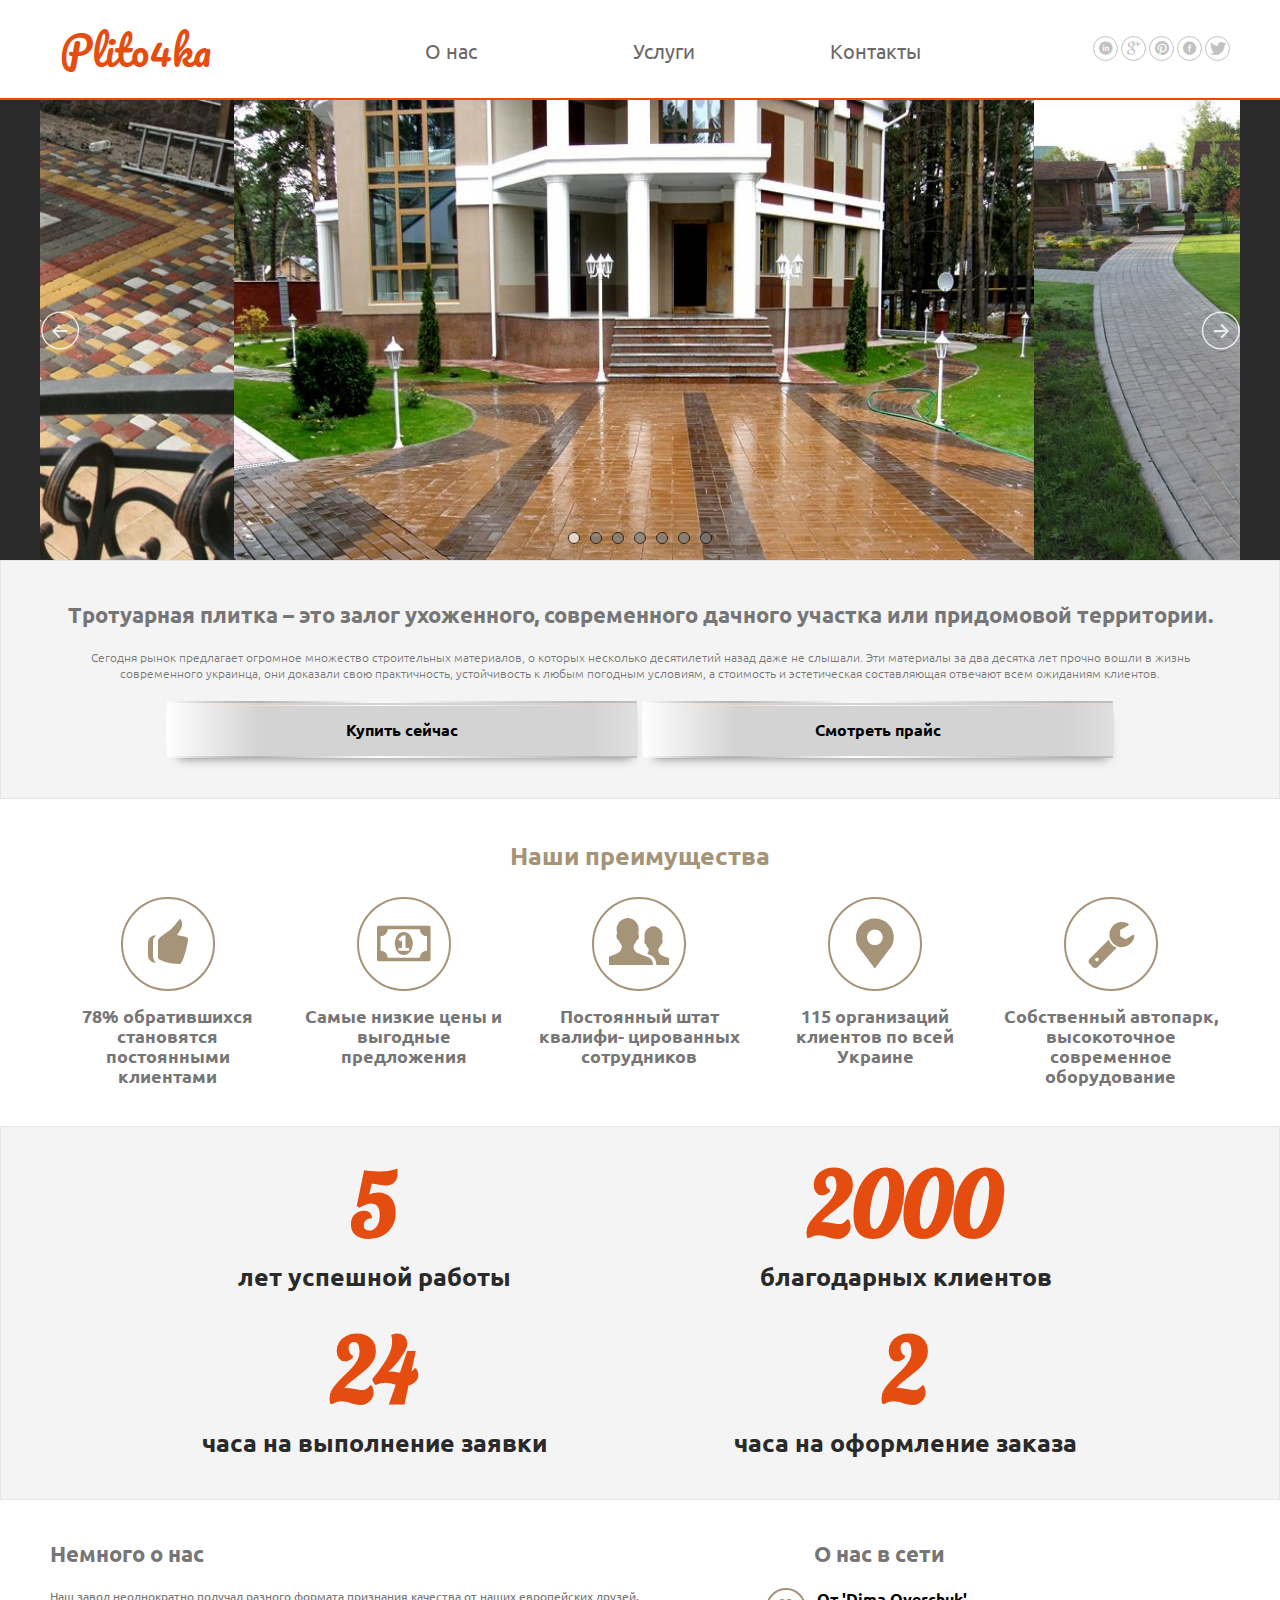
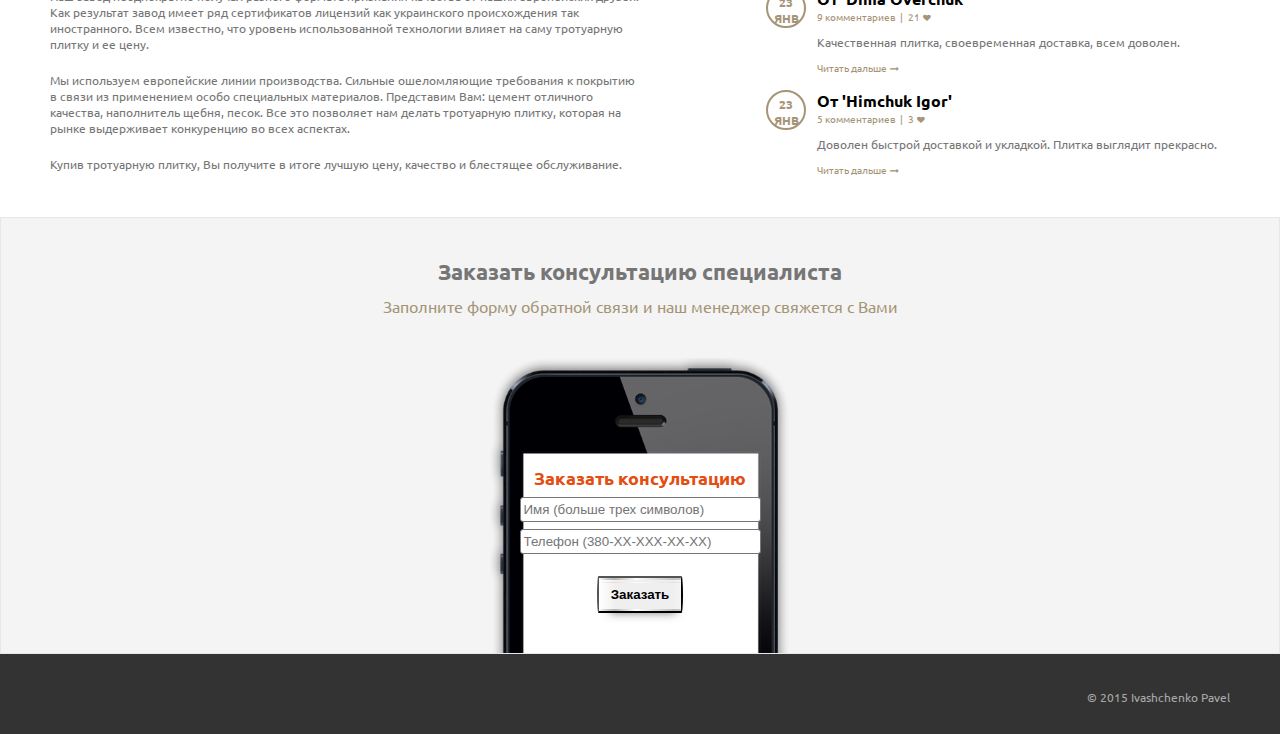
==== index.html @ 7c6f188d "Initial changes" ====
<!DOCTYPE html>
<html>
<head>

	<title>Plito4ka</title>

	<meta charset="UTF-8">
	<meta http-equiv="X-UA-Compatible" content="IE=edge">
	<meta name="viewport" content="width=device-width, initial-scale=1.0">

	<link rel="stylesheet" type="text/css" href="css/style.css" />
	<link href='https://fonts.googleapis.com/css?family=Pacifico' rel='stylesheet' type='text/css'>
	<link href='https://fonts.googleapis.com/css?family=Ubuntu' rel='stylesheet' type='text/css'>
	<link href='https://fonts.googleapis.com/css?family=Lobster' rel='stylesheet' type='text/css'>
	<link rel="icon" type="image/ico" href="img/favicon.ico">

	<script type="text/javascript" src="js/jquery-1.9.1.min.js"></script>
	<script type="text/javascript" src="js/jssor.slider.mini.js"></script>

    <script>
        jQuery(document).ready(function ($) {
            
            var jssor_1_options = {
              $AutoPlay: true,
              $SlideWidth: 800,
              $Cols: 2,
              $Align: 194,
              $ArrowNavigatorOptions: {
                $Class: $JssorArrowNavigator$
              },
              $BulletNavigatorOptions: {
                $Class: $JssorBulletNavigator$
              }
            };
            var jssor_1_slider = new $JssorSlider$("jssor_1", jssor_1_options);
            function ScaleSlider() {
                var refSize = jssor_1_slider.$Elmt.parentNode.clientWidth;
                if (refSize) {
                    refSize = Math.min(refSize, 1200);
                    jssor_1_slider.$ScaleWidth(refSize);
                }
                else {
                    window.setTimeout(ScaleSlider, 30);
                }
            }
            ScaleSlider();
            $(window).bind("load", ScaleSlider);
            $(window).bind("resize", ScaleSlider);
            $(window).bind("orientationchange", ScaleSlider);
        });
    </script>

    <script type="text/javascript" src="js/jquery.js"></script>

</head>

<body>
	<header>
		<nav class="maxmin">
			<div class="logo">
				<a href="index.html">Plito4ka</a>
			</div>
			<ul class="menu">
				<li><a href="index_about.html">О нас</a></li>
				<li><a href="index_serv.html">Услуги</a></li>
				<li><a href="index_contacts.html">Контакты</a></li>
			</ul>
			<ul class="social">
				<li><a href=""></a></li>
				<li><a href=""></a></li>
				<li><a href=""></a></li>
				<li><a href=""></a></li>
				<li><a href=""></a></li>
			</ul>
		</nav>
	</header>

	<section>

		<div class="slider">
			<div id="jssor_1" class="jssor_1">
				<div data-u="loading" class="loading">
					<div></div>
					<div></div>
				</div>
				<div data-u="slides" class="slides" >
					<div data-p="112.50" class="11250">
						<img data-u="image" src="img/s1.jpg" alt="1slider" />
					</div>
					<div data-p="112.50" class="11250">
						<img data-u="image" src="img/s2.jpg" alt="2slider" />
					</div>
					<div data-p="112.50" class="11250">
						<img data-u="image" src="img/s3.jpg" alt="3slider" />
					</div>
					<div data-p="112.50" class="11250">
						<img data-u="image" src="img/s4.jpg" alt="4slider" />
					</div>
					<div data-p="112.50" class="11250">
						<img data-u="image" src="img/s5.jpg" alt="5slider" />
					</div>
					<div data-p="112.50" class="11250">
						<img data-u="image" src="img/s6.jpg" alt="6slider" />
					</div>
					<div data-p="112.50" class="11250">
						<img data-u="image" src="img/s7.jpg" alt="7slider" />
					</div>
				</div>
			
				<div data-u="navigator" class="jssorb01" data-autocenter="1">
					<div data-u="prototype"></div>
				</div>

				<span data-u="arrowleft" class="jssora13l"  data-autocenter="2"></span>
				<span data-u="arrowright" class="jssora13r" data-autocenter="2"></span>
			</div>
		</div>

		<div class="wrap">
			<ul class="info maxmin">
				<li>
					<h2>
						Тротуарная плитка – это залог ухоженного, современного дачного участка или придомовой территории.
					</h2>
				</li>
				<li>
					<p>
						Сегодня рынок предлагает огромное множество строительных материалов, о которых несколько десятилетий назад даже не слышали. Эти материалы за два десятка лет прочно вошли в жизнь современного украинца, они доказали свою практичность, устойчивость к любым погодным условиям, а стоимость и эстетическая составляющая отвечают всем ожиданиям клиентов.
					</p>
				</li>
				<li class="button">
					<a href="">Купить сейчас</a>
				</li>
				<li class="button">
					<a href="https://www.dropbox.com/s/mdou5i8tvybjo1z/PLITO4KA_prays_list.xlsx?dl=1">Смотреть прайс</a>
				</li>
			</ul>
		</div>

		<ul class="servlist maxmin">
			<li>
				<h1>Наши преимущества</h1>
			</li>
			<li>
				<p>78% обратившихся становятся постоянными клиентами</p>
			</li>
			<li>
				<p>Самые низкие цены и выгодные предложения</p>
			</li>
			<li>
				<p>Постоянный штат квалифи- цированных сотрудников</p>
			</li>
			<li>
				<p>115 организаций клиентов по всей Украине</p>
			</li>
			<li>
				<p>Собственный автопарк, высокоточное современное оборудование</p>
			</li>
		</ul>

		<div class="wrap">
			<ul class="promo maxmin">
				<li>
					<p><span>5</span>лет успешной работы</p>
				</li>
				<li>
					<p><span>2000</span>благодарных клиентов<p>
				</li>
				<li>
					<p><span>24</span>часа на выполнение заявки<p>
				</li>
				<li>
					<p><span>2</span>часа на оформление заказа<p>
				</li>
			</ul>
		</div>

<!-- 		<div class="wrap">
			<ul class="gallery maxmin">
				<li>
					<h1>
						Образцы продукции
					</h1>
				</li>
				<li>
					<a tabindex="1"><img src="img/g1.jpg" alt=""></a>
					<p>"Cтарый город"</p>
					<p>Стоимость 100грн/м<sup><small>2</small></sup></p>
				</li>
				<li>
					<a tabindex="2"><img src="img/g2.jpg" alt=""></a>
					<p>"Кирпич"</p>
					<p>Стоимость 170грн/м<sup><small>2</small></sup></p>
				</li>
				<li>
					<a tabindex="3"><img src="img/g3.jpg" alt=""></a>
					<p>"Шагрень"</p>
					<p>Стоимость 110грн/м<sup><small>2</small></sup></p>
				</li>
				<li>
					<a tabindex="4"><img src="img/g4.jpg" alt=""></a>
					<p>"Квадрат"</p>
					<p>Стоимость 130грн/м<sup><small>2</small></sup></p>
				</li>
				<li>
					<a tabindex="5"><img src="img/g5.jpg" alt=""></a>
					<p>"Брук"</p>
					<p>Стоимость 140грн/м<sup><small>2</small></sup></p>
				</li>
			</ul>
		</div> -->

		<div id="slider">
<!-- 			создать слайдер -->
			

		</div>
		<div id="slider_value"></div>

		<div class="about maxmin">
			<ul class="aboutus">
				<li>
					<h2>Немного о нас</h2>
				</li>
				<li>
					<p>Наш завод неоднократно получал разного формата признания качества от наших европейских друзей. Как результат завод имеет ряд сертификатов лицензий как украинского происхождения так иностранного. Всем известно, что уровень использованной технологии влияет на саму тротуарную плитку и ее цену.</p>
				</li>
				<li>
					<p>Мы используем европейские линии производства. Сильные ошеломляющие требования к покрытию в связи из применением особо специальных материалов. Представим Вам: цемент отличного качества, наполнитель щебня, песок. Все это позволяет нам делать тротуарную плитку, которая на рынке выдерживает конкуренцию во всех аспектах.</p>
				</li>
				<li>
					<p>Купив тротуарную плитку, Вы получите в итоге лучшую цену, качество и блестящее обслуживание.</p>
				</li>
			</ul>
			<div class="recent">
				<h2>О нас в сети</h2>
				<ul class="post">
					<li>
						<p>23 ЯНВ</p>
					</li>
					<li>
						<h4>От 'Dima Overchuk'</h4>
					</li>
					<li>
						<a href="">9 комментариев</a>
						<p>|</p>
						<a href="">21</a>
					</li>
					<li>Качественная плитка, своевременная доставка, всем доволен.</li>
					<li>
						<a href="">Читать дальше</a>
					</li>
				</ul>
				<ul class="post">
					<li>
						<p>23 ЯНВ</p>
					</li>
					<li>
						<h4>От 'Himchuk Igor'</h4>
					</li>
					<li>
						<a href="">5 комментариев</a>
						<p>|</p>
						<a href="">3</a>
					</li>
					<li>Доволен быстрой доставкой и укладкой. Плитка выглядит прекрасно.</li>
					<li>
						<a href="">Читать дальше</a>
					</li>
				</ul>
			</div>
		</div>

		<div class="wrap">
			<div class="call maxmin">
				<h2>Заказать консультацию специалиста</h2>
				<p>Заполните форму обратной связи и наш менеджер свяжется с Вами</p>
				<form action="URL">
					<p>Заказать консультацию</p>
					<input type="text" placeholder="Имя (больше трех символов)" pattern="[A-Za-zА-Яа-яЁё]{3,}" size="27">
					<input type="tel" pattern="380[0-9]{9,11}" placeholder="Телефон (380-XX-XXX-XX-XX)" size="27">
					<input type="submit" value="Заказать">
				</form>
			</div>
		</div>
		
	</section>

	<footer>
		<p class="maxmin">
			&copy; 2015 Ivashchenko Pavel
		</p>
	</footer>



<script>
	$("#slider").slider(function(){
		$('slider_value').html('&pound;' + ui.value);
	});
</script>

</body>
</html>
---- css/style.css ----
*{
	box-sizing: border-box;
	margin: 0;
	padding: 0;
}

a {
	text-decoration: none;
}

body {
	font-family: Ubuntu, Arial;
}

h1 {font-size: 25px;}
h2 {font-size: 22px;color: #767676;}
h3 {font-size: 20px;color: #767676;}

ul {
	list-style-type: none;
}

@font-face {
	font-family: 'fontello';
	src: url('../fonts/font/fontello.eot?#iefix');
	src: url('../fonts/font/fontello.eot') format('embedded-opentype'),
	url('../fonts/font/fontello.woff') format('woff'),
	url('../fonts/font/fontello.ttf') format('truetype'),
	url('../fonts/font/fontello.svg') format('svg');
	font-weight: normal;
	font-style: normal;
}

/*******************SITE***********************/

.maxmin {
	max-width: 320px;
	min-width: 320px;
	padding: 0 10px;
}

/*******************HEADER*********************/

header {
	width: 100%;
	height: 100px;
	background-color: white;
	border-bottom: 2px solid #e54c10;
}

nav {
	position: relative;
	height: 100%;
	width: 100%;
	margin: 0 auto;
}

.logo {
	display: block;
	height: 100%;
	float: left;
}

.logo a {
	width: 100%;
	height: 100%;
	font: 40px Pacifico;
	line-height: 100px;
	color: #e54c10;
}

.menu {
	display: block;
	float: right;
	width: 47%;
	height: 60px;
	margin-top: 38px;
	font: 25px "fontello";
	text-align: center;
	line-height: 60px;
	background: linear-gradient(to bottom, #fbf7f6, #c3c0bf 36%, #8b8988 100%);
	border-radius: 3px 3px 0 0;
	border: 1px solid #e54c10;
}

.menu::before {
	content: '\E80D';
}

.menu li {
	position: relative;
	left: -45px;
	display: none;
	width: 187px;
	height: 30px;
	z-index: 100;
}

.menu li:nth-child(1):before {
	font-size: 30px;
	content: '\E81B';
	position: absolute;
	display: block;
	top: -36.5px;
	left: 68.5%;
}

.menu li:nth-child(1):before:hover {
	border: none;
}

.menu li:nth-child(odd) {
	background-color: #9f9f9f;
}

.menu li:nth-child(odd) a {
	color: #eee5e5;
}

.menu li:nth-child(even) {
	background-color: #c7c7c7;
}

.menu li:nth-child(even) a {
	color: #6d6868;
}

.menu li:hover a {
	transition: .3s linear;
	color: #e54c10;
}

.menu li:hover {
	transition: .3s linear;
	background-color: #f4f4f4;
}

.menu li a {
	display: block;
	width: 100%;
	height: 100%;
	margin-top: 0;
	font: 17px Ubuntu, Arial;
	line-height: 30px;
}

.menu li:nth-child(3) {
	border-radius: 0 0 3px 3px;
}

.menu:hover li {
	display: block;
}

.menu:hover {
	transition: .3s linear;
	color: #e54c10;
	background: linear-gradient(to top, #fbf7f6, #c3c0bf 36%, #8b8988 100%);
	box-shadow: -1px -2px 15px #888888;
}

.social {
	float: right;
	position: absolute;
	margin: auto;
	top: 0;
	right: 10px;
	width: 47%;
	height: 40px;
}

.social li {
	display: block;
	float: right;
	width: 25px;
	height: 25px;
	margin-left: 3px;
	margin-top: 6px;
	border: 1px solid #c2c2c2;
	border-radius: 100%;
	text-align: center;
}

.social li a {
	display: block;
	width: 25px;
	height: 25px;
	padding: 4px;
	border-radius: 100%;
	font: 14px "fontello";
	color: #c2c2c2;
}

.social li a:before {
	margin-left: -1.3px;
}

.social li:nth-child(1) a:before {
	font-size: 13px;
	content: '\E800';
}

.social li:nth-child(2) a:before {
	content: '\E807';
}

.social li:nth-child(3) a:before {
	content: '\E808';
}

.social li:nth-child(4) a:before {
	content: '\E80A';
}

.social li:nth-child(5) a:before {
	content: '\E80B';
}

/****hover****/

.social li:nth-child(5):hover a,
.social li:nth-child(5):hover {
	transition: .4s linear;
	color: #677fb5;
	border-color: #677fb5;
}

.social li:nth-child(4):hover a,
.social li:nth-child(4):hover {
	transition: .4s linear;
	color: #e54c10;
	border-color: #e54c10;
}

.social li:nth-child(3):hover a,
.social li:nth-child(3):hover {
	transition: .4s linear;
	color: red;
	border-color: red;
}

.social li:nth-child(2):hover a,
.social li:nth-child(2):hover {
	transition: .4s linear;
	color: #13347d;
	border-color: #13347d;
}

.social li:nth-child(1):hover a,
.social li:nth-child(1):hover {
	transition: .4s linear;
	color: #6490f3;
	border-color: #6490f3;
}

/*******************SECTION*********************/

.section {
	width: 100%;
	background-color: beige;
}

.wrap {
	width: 100%;
	background-color: #f4f4f4;
	border: 1px solid #e7e7e7;
}

/*******************SLIDER*********************/

.slider {
	width: 100%;
	background-color: #2a2a2a;
}

#jssor, .jssor_1 {
	position: relative;
	margin: 0 auto;
	top: 0px;
	left: 0px;
	width: 1200px;
	height: 460px;
	overflow: hidden;
	visibility: hidden;
}

.loading {
	position: absolute;
	width: 1200px;
	height: 460px;
}

.loading div:first-child {
	filter: alpha(opacity=70);
	opacity: 0.7;
	position: absolute;
	display: block;
	top: 0px;
	left: 0px;
	width: 100%;
	height: 100%;
}

.loading div:nth-child(2) {
	position:absolute;
	display:block;
	background:url('../img/loading.gif') no-repeat center center;
	top:0px;
	left:0px;
	width:100%;
	height:100%;
}

.slides {
	cursor: default;
	position: relative;
	top: 0px;
	left: 0px;
	width: 1200px;
	height: 460px;
	overflow: hidden;
}

.jssorb01 {
	position: absolute;
	bottom:16px;
	right:16px;
}

.prototype {
	width:12px;
	height:12px;
	border-radius: 100%;
}

.jssorb01 div, .jssorb01 div:hover, .jssorb01 .av {
	position: absolute;
	width: 12px;
	height: 12px;
	filter: alpha(opacity=70);
	opacity: .7;
	overflow: hidden;
	cursor: pointer;
	border: #000 1px solid;
	border-radius: 100%;
}

.jssorb01 div {
	background-color: gray;
}

.jssorb01 div:hover, .jssorb01 .av:hover {
	background-color: #d3d3d3;
}

.jssorb01 .av {
	background-color: #fff;
}

.jssorb01 .dn, .jssorb01 .dn:hover {
	background-color: #555555; }

.jssora13l, .jssora13r {
	display: block;
	position: absolute;
	width: 40px;
	height: 50px;
	cursor: pointer;
	background: url('../img/a17.png') no-repeat;
	overflow: hidden;
}

.jssora13r {
	top: 0;
	right: 0;
	width:40px;
	height:50px;
}

.jssora13l { background-position: -10px -35px; }
.jssora13r { background-position: -70px -35px; }
.jssora13l:hover { background-position: -130px -35px; }
.jssora13r:hover { background-position: -190px -35px; }
.jssora13l.jssora13ldn { background-position: -250px -35px; }
.jssora13r.jssora13rdn { background-position: -310px -35px; }

/********************INFO*********************/

.serv {
	margin: 0 auto;
}

.info {
	display: block;
	clear: both;
	width: 100%;
	margin: 0 auto;
	padding: 40px 10px;
	overflow: hidden;
	color: #767676;
	text-align: center;
}

.info li h2 {
	font-weight: bold;
}

.info li p {
	font-size: 12px;
	font-weight: 300;
	margin: 20px 0;
}

.button {
	display: inline-block;
	width: 100%;
	position: relative;
	cursor: pointer;
	color: #000;
	font-weight: bold;
	text-decoration: none;
	padding: 9px 0px;
	border-radius: 3px / 100%;
	background-color: lightgrey;
	background-image:
	linear-gradient(45deg, rgba(255,255,255,.0) 30%, rgba(255,255,255,.8), rgba(255,255,255,.0) 70%),
	linear-gradient(to right, rgba(255,255,255,1), rgba(255,255,255,0) 20%, rgba(255,255,255,0) 90%, rgba(255,255,255,.3)),
	linear-gradient(to right, rgba(125,125,125,1), rgba(255,255,255,.9) 45%, rgba(125,125,125,.5)),
	linear-gradient(to right, rgba(125,125,125,1), rgba(255,255,255,.9) 45%, rgba(125,125,125,.5)),
	linear-gradient(to right, rgba(223,190,170,1), rgba(255,255,255,.9) 45%, rgba(223,190,170,.5)),
	linear-gradient(to right, rgba(223,190,170,1), rgba(255,255,255,.9) 45%, rgba(223,190,170,.5));
	background-repeat: no-repeat;
	background-size: 200% 100%, auto, 100% 2px, 100% 2px, 100% 1px, 100% 1px;
	background-position: 200% 0, 0 0, 0 0, 0 100%, 0 4px, 0 100%;
	box-shadow: rgba(0,0,0,.5) 3px 10px 10px -10px;
}

.button:hover {
	transition: .5s linear;
	background-position: -200% 0, 0 0, 0 0, 0 100%, 0 4px, 0 100%;
}

.button:hover a {
	transition: .4s linear;
	color: #e54c10;
}

.button:active {
	top: 1px;
}

.button a {
	display: block;
	width: 100%;
	height: 100%;
	font: bold 16px Ubuntu;
	padding: 6px 0;
	color: black;
	text-align: center;
}

/*******************SERV********************/

.servlist {
	width: 100%;
	padding: 40px 0;
	overflow: hidden;
	color: #767676;
}

.servlist li {
	width: 100%;
	margin: 0 0 20px 0;
	font: 50px "fontello";
	color: #a59477;
	text-align: center;
}

.servlist li h1 {
	font: bolder 25px Ubuntu;
	color: #a59477;
	margin: 0 0 25px 0;
}

.servlist p {
	display: block;
	width: 50%;
	margin: 0 auto;
	font: bold 18px Ubuntu;
	line-height: 20px;
	text-align: center;
	color: #767676;
}

.servlist li:first-child {
	width: 100%;
	margin: 0 auto;
	clear: both;
	line-height: 17px;
}

.servlist li:last-child {
	margin: 0;
}

.servlist li:before {
	display: block;
	width: 90px;
	height: 90px;
	border: 2px solid #a59477;
	line-height: 90px;
	text-align: center;
	margin: 0 auto 15px;
	border-radius: 100%;
}

.servlist li:nth-child(2)::before {
	line-height: 85px;
	content: '\E816';
}

.servlist li:nth-child(3)::before {
	content: '\E811';
}

.servlist li:nth-child(4)::before {
	line-height: 85px;
	content: '\E812';
}

.servlist li:nth-child(5)::before {
	content: '\E814';
}

.servlist li:nth-child(6)::before {
	content: '\E810';
}

/*********************PROMO**********************/

.promo {
	width: 100%;
	margin: 0 auto;
	padding: 40px 10px;
	text-align: center;
	color: #2a2a2a;
	overflow: hidden;
}

.promo li {
	display: block;
	float: left;
	width: 45%;
}

.promo li:nth-child(1) {
	margin: -12px 0 20px 5%;
}

.promo li:nth-child(2) {
	margin: -12px 0 20px 0;
}

.promo li:nth-child(3) {
	margin: 0 0 0 5%;
}

.promo li p {
	width: 100%;
	margin: 0 auto;
	font: bolder 18px Ubuntu, Arial;
}

.promo li span {
	font: bold 60px Lobster, Arial;
	color: #e54c10;
	display: block;
}

/*********************GALLERY**********************/

section .wrap:nth-child(5) {
	background-color: #646161;
	border: 1px solid grey;
}

.gallery {
	width: 100%;
	margin: 0 auto;
	padding: 40px 0;
	text-align: center;
}

.gallery li {
	display: inline-block;
	position: relative;
	width: 100%;
	height: 230px;
	margin: 25px 0 0;
	border-radius: 3px;
}

.gallery a:after {
	content: '';
	display: block;
	padding: 40%;
}

.gallery li:nth-child(1) {
	width: 100%;
	height: auto;
	display: block;
	margin: 0;
}

.gallery li h1 {
	color: #a59477;
}

.gallery li a {
	display: block;
	outline: 0;
	border: 0;
}

.gallery li a img {
	position: absolute;
	width: 80%;
	margin: auto;
	top: 0;
	left: 0;
	right: 0;
	-webkit-transition:All 1s ease;
	-moz-transition:All 1s ease;
	-o-transition:All 1s ease;
	transition: all 1.0s ease;
    box-shadow: 0px 2px 4px 1px #DFDFDF;
    opacity: 0.5;
}

.gallery li a img:hover {
	opacity: 1;
}

.gallery li a:focus img {
	opacity: 1;
	width: 90%;
	-webkit-transition:All 1s ease;
	-moz-transition:All 1s ease;
	-o-transition:All 1s ease;
	transition: all 1.0s ease;
    box-shadow: 0px 4px 4px 1px #DFDFDF;
    overflow: hidden;
}

.gallery li p {
	position: absolute;
	bottom: 0;
	left: 0;
	right: 0;
}

.gallery li p:nth-child(2) {
	display: block;
	bottom: 7%;
	font: bolder 16px Ubuntu, Arial;
	color: #f4f4f4;
}

.gallery li p:nth-child(3) {
	bottom: 1%;
	font-size: 12px;
	font-weight: bold;
	color: #a59477;
}

/**********************POSTS**********************/

.about {
	width: 100%;
	margin: 0 auto;
	padding: 40px 10px;
}

.aboutus {
	width: 100%;
}

.aboutus p {
	font-size: 12px;
	color: #767676;
	margin-top: 20px;
	text-align: left;
}

.aboutus h2 {
	text-align: center;
}

.about:after {
	content: '';
	display: block;
	clear: both;
}

.recent {
	width: 100%;
	padding: 40px 0 0;
	float: right;
	overflow: hidden;
}

.post {
	display: block;
	position: relative;
	width: 100%;
	margin-bottom: 15px;
	overflow: hidden;
}

.post:last-child {
	margin-bottom: 0;
}

.recent h2 {
	margin: 0 0 20px;
	text-align: center;
}

.post li {
	display: block;
	width: 85%;
	float: right;
	text-align: left;
}

.post li a {
	display: block;
	float: left;
	color: #a59477;
}

.post li p {
	display: block;
	float: left;
}

.post li:first-child {
	width: 15%;
	height: 100%;
	float: left;
}

.post li:first-child p {
	display: block;
	float: right;
	height: 40px;
	width: 40px;
	margin: 0 6%;
	padding: 4px 0;
	font: bolder 12px Ubuntu;
	color: #a59477;
	border-radius: 100%;
	border: 2px solid #a59477;
	text-align: center;
	color: #a59477;
}

.post li:nth-child(3),
.post li:nth-child(5) {
	font-size: 10px;
}

.post li:nth-child(3) p {
	margin: 0 5px;
	color: #a59477;
}

.post li:nth-child(3) a:nth-child(3)::after {
	content: '\E813';
	font: 9px "fontello";
	margin: 0 3px;
}

.post li:nth-child(4) {
	font-size: 12px;
	color: #767676;
	margin: 10px 0;
}

.post li:nth-child(5) a::after {
	content: '\E815';
	font: 9px "fontello";
	margin: 0 3px;
}

.post li a:hover {
	color: #e54c10;
}

/**********************CALL***********************/

.call {
	margin: 0 auto;
	width: 100%;
	position: relative;
	background: url(../img/phone.png) no-repeat center 140px;
	background-size: 300px auto;
	padding: 40px 0 40px;
	text-align: center;
	overflow: hidden;
	color: #a59477;
}

.call h2 {
	display: block;
	margin: 0 0 10px 0;
}

.call form {
	display: block;
	width: 100%;
	margin: 150px auto 0;
}

.call form input:nth-child(2),
.call form input:nth-child(3) {
	display: block;
	height: 25px;
	margin: 7px auto;
	border: 1px solid #767676;
	border-radius: 3px;
	padding: 0 3px;
}

.call form input:nth-child(2):focus,
.call form input:nth-child(3):focus {
	outline: none;
	background-color: #dbd8d8;
}

.call form input:nth-child(4) {
	margin: 15px auto 0;
	position: relative;
	cursor: pointer;
	color: #000;
	font-weight: bold;
	text-decoration: none;
	padding: 9px 12px;
	border-radius: 3px / 100%;
	background-image:
	linear-gradient(45deg, rgba(255,255,255,.0) 30%, rgba(255,255,255,.8), rgba(255,255,255,.0) 70%),
	linear-gradient(to right, rgba(255,255,255,1), rgba(255,255,255,0) 20%, rgba(255,255,255,0) 90%, rgba(255,255,255,.3)),
	linear-gradient(to right, rgba(125,125,125,1), rgba(255,255,255,.9) 45%, rgba(125,125,125,.5)),
	linear-gradient(to right, rgba(125,125,125,1), rgba(255,255,255,.9) 45%, rgba(125,125,125,.5)),
	linear-gradient(to right, rgba(223,190,170,1), rgba(255,255,255,.9) 45%, rgba(223,190,170,.5)),
	linear-gradient(to right, rgba(223,190,170,1), rgba(255,255,255,.9) 45%, rgba(223,190,170,.5));
	background-repeat: no-repeat;
	background-size: 200% 100%, auto, 100% 2px, 100% 2px, 100% 1px, 100% 1px;
	background-position: 200% 0, 0 0, 0 0, 0 100%, 0 4px, 0 100%;
	box-shadow: rgba(0,0,0,.5) 3px 10px 10px -10px;
}

.call form input:nth-child(4):hover {
	transition: .4s linear;
	background-position: -200% 0, 0 0, 0 0, 0 100%, 0 4px, 0 100%;
	color: #e54c10;
}

.call form input:nth-child(4):active {
	top: 1px;
}

.call form p {
	font: bolder 18px Ubuntu;
	color: #e54c10;
}

/*********************FOOTER**********************/

footer {
	width: 100%;
	height: 80px;
	background-color: #333333;
	overflow: hidden;
}

footer p {
	font-size: 12px;
	margin: 35px auto 0;
	text-align: right;
	color: #a8a8a8;
}

/*********************INDEX_ABOUT*******************/

.left {
	width: 100%;
	padding: 0 10px 0 0;
	float: none;
}

.we {
	display: block;
	width: 100%;
	padding: 40px 0;
	margin: 0 auto;
}

.we li {
	display: block;
	width: 100%;
	margin: 0 0 20px;
}

.we li:last-child,
.direct li:last-child {
	margin: 0;
}

.we li img {
	max-width: 100%;
	border-radius: 100%;
	border: 1px solid grey;
}

.we li h1 {
	font: bolder 30px Ubuntu;
	color: #a59477;
	text-align: center;
}

.we li h2,
.direct li h2,
.popup h2 {
	color: #a59477;
	text-align: center;
}

.we li p {
	color: #2a2a2a;
}

.popup {
	width: 100%;
	max-width: 600px;
	margin: 0 auto;
	padding: 0 0 40px;
	overflow: hidden;
	text-align: center;
}

.popup h2 {
	margin: 0 0 20px;
}

.popup a img {
	opacity: 0.65;
}

.popup a img:hover {
	transition: 0.7s;
	opacity: 1;
	box-shadow: -1px -1px 7px #a59477;
}

body.lb-disable-scrolling {
	overflow: hidden;
}

.lightboxOverlay {
	position: absolute;
	top: 0;
	left: 0;
	z-index: 9999;
	background-color: black;
	opacity: 0.8;
	display: none;
}

.lightbox {
	position: absolute;
	left: 0;
	width: 100%;
	z-index: 10000;
	text-align: center;
	line-height: 0;
	font-weight: normal;
}

.lightbox .lb-image {
	display: block;
	height: auto;
	max-width: inherit;
	border-radius: 3px;
}

.lightbox a img {
	border: none;
}

.lb-outerContainer {
	position: relative;
	background-color: white;
	width: 250px;
	height: 250px;
	margin: 0 auto;
	border-radius: 4px;
}

.lb-outerContainer:after {
	content: "";
	display: table;
	clear: both;
}

.lb-container {
	padding: 4px;
}

.lb-loader {
	position: absolute;
	top: 43%;
	left: 0;
	height: 25%;
	width: 100%;
	text-align: center;
	line-height: 0;
}

.lb-cancel {
	display: block;
	width: 32px;
	height: 32px;
	margin: 0 auto;
	background: url(../img/loading.gif) no-repeat;
}

.lb-nav {
	position: absolute;
	top: 0;
	left: 0;
	height: 100%;
	width: 100%;
	z-index: 10;
}

.lb-container > .nav {
	left: 0;
}

.lb-nav a {
	outline: none;
	background-image: url('[data-uri]');
}

.lb-prev, .lb-next {
	height: 100%;
	cursor: pointer;
	display: block;
}

.lb-nav a.lb-prev {
	width: 34%;
	left: 0;
	float: left;
	background: url(../img/prev.png) left 48% no-repeat;
	opacity: 0;
	transition: opacity 0.6s;
}

.lb-nav a.lb-prev:hover {
	opacity: 1;
}

.lb-nav a.lb-next {
	width: 64%;
	right: 0;
	float: right;
	background: url(../img/next.png) right 48% no-repeat;
	opacity: 0;
	transition: opacity 0.6s;
}

.lb-nav a.lb-next:hover {
	opacity: 1;
}

.lb-dataContainer {
	margin: 0 auto;
	padding-top: 5px;
	width: 100%;
	border-bottom-left-radius: 4px;
	border-bottom-right-radius: 4px;
}

.lb-dataContainer:after {
	content: "";
	display: table;
	clear: both;
}

.lb-data {
	padding: 0 4px;
	color: #ccc;
}

.lb-data .lb-details {
	width: 85%;
	float: left;
	text-align: left;
	line-height: 1.1em;
}

.lb-details span.lb-number {
	visibility: hidden;
}

.lb-data .lb-caption {
	font-size: 13px;
	font-weight: bold;
	line-height: 1em;
}

.lb-data .lb-number {
	display: block;
	clear: left;
	padding-bottom: 1em;
	font-size: 12px;
	color: #999999;
}

.lb-data .lb-close {
	display: block;
	float: right;
	width: 30px;
	height: 30px;
	background: url(../img/close.png) top right no-repeat;
	text-align: right;
	outline: none;
	opacity: 0.7;
	-webkit-transition: opacity 0.2s;
	-moz-transition: opacity 0.2s;
	-o-transition: opacity 0.2s;
	transition: opacity 0.2s;
}

.lb-data .lb-close:hover {
	cursor: pointer;
	opacity: 1;
}

/***/

.direct {
	width: 100%;
	float: right;
	padding: 0 0 40px;
	margin: 0 auto;
}

.direct li {
	margin: 0 0 20px;
}

.direct li img {
	max-width: 100%;
	border-radius: 3px;
	border: 1px solid grey;
}

aside {
	width: 100%;
	padding: 0 10px;
	background-color: #f4f4f4;
	border: 2px solid #e7e7e7;
	clear: both;
}

aside h3 {
	margin: 40px 0 20px 0;
	color: #a59477;
	text-align: center;
}

.video {
	margin: 20px auto 40px;
	position: relative;
	overflow: hidden;
	left: 0;
}

.video:before {
	content: "";
	display: block;
	padding-bottom: 63%;
}

.video div {
	display: block;
	position: absolute;
	top: 0;
	left: 0;
	width: 100%;
	height: 100%;
}

.video iframe, 
.video object, 
.video embed {
	position: absolute;
	top: 0;
	left: 0;
	display: block;
	height: 100%;
 	width: 100%;
 	border: none;
 	border-radius: 5px;
}

/*********************INDEX_CONTACTS*******************/

.main {
	width: 100%;
	padding: 40px 10px;
	overflow: hidden;
}

.map {
	width: 100%;
	float: right;
}

iframe {
	width: 100%;
	border: none;
}

.contacts {
	width: 100%;
	padding: 0 0 40px;
}

.contacts li {
	position: relative;
	width: 100%;
	margin: 0 0 10px 0;
}

.contacts li:last-child {
	margin: 0;
}

.contacts li:nth-child(3),
.contacts li:nth-child(4) {
	margin: 0;
}

.contacts li h1 {
	font: bolder 30px Ubuntu;
	color: #a59477;
}

.contacts li h3 {
	color: #a59477;
	padding: 0 0 0 18px;
}

.contacts li h3::before {
	position: absolute;
	font: 20px 'fontello';
	content: '';
	display: block;
}

.contacts li:nth-child(2) h3:before {
	top: 2px;
	left: -3px;
	content: '\E818';
}

.contacts li:nth-child(6) h3:before {
	font-size: 17px;
	line-height: 25px;
	top: 2px;
	left: -3px;
	content: '\E81A';
}

.contacts li:nth-child(8) h3:before {
	font-size: 16px;
	line-height: 22px;
	top: 2px;
	left: -3px;
	content: '\E819';
}

.contacts li:nth-child(3):hover,
.contacts li:nth-child(4):hover,
.contacts li:nth-child(5):hover,
.contacts li:nth-child(7):hover,
.contacts li:nth-child(9):hover {
	transition: .4s linear;
	color: #e54c10;
}

/*******************INDEX_SERV********************/

.block_1 {
	width: 100%;
	padding: 40px 10px;
	text-align: center;
	overflow: hidden;
}

.block_1 div {
	display: block;
	width: 100%;
	margin: 0 0 20px 2.5%;
}

.block_1 div:last-child {
	margin: 0 auto;
}

.block_1 div a h2 {
	color: #a59477;
}

.block_1 div a:nth-child(2) {
	display: block;
	color: black;
	margin-top: 25px;
}

.block_1 div p {
	color: #2a2a2a;
	display: block;
	margin-top: 25px;
	font: 16px Ubuntu, Arial;
	line-height: 22px;
}

.block_1 div a:nth-child(1) {
	font: 45px 'fontello';
	color: #a59477;
	display: block;
	border-radius: 100%;
	width: 100px;
	height: 100px;
	background-color: transparent;
	border: 2px solid #a59477;
	line-height: 100px;
	margin: 0 auto;
}

.block_1 div:nth-child(1) a:nth-child(1)::before {
	content: '\E817';
}

.block_1 div:nth-child(2) a:nth-child(1)::before {
	content: '\E805';
}

.block_1 div:nth-child(3) a:nth-child(1)::before {
	content: '\E806';
}

.block_1 div:hover a:first-child {
	transition: .5s linear;
	background-color: white;
	border: 2px solid #e54c10;
}

.block_1 div:hover a:nth-child(1):before {
	transition: .5s linear;
	color: #e54c10;
}

.serv_1 {
	width: 100%;
	padding: 40px 0;
	margin: 0 auto;
}

.serv_1 li {
	display: block;
	width: 100%;
	margin: 0 0 20px;
}

.serv_1 li:last-child,
.serv_2 li:last-child {
	margin: 0;
}

.serv_1 li img {
	max-width: 100%;
	border-radius: 3px;
	border: 1px solid grey;
}

.serv_1 li h1 {
	font: bolder 30px Ubuntu;
	color: #a59477;
	text-align: center;
}

.serv_1 li h2,
.serv_2 li h2 {
	color: #a59477;
	text-align: center;
}

.serv_1 li p {
	color: #2a2a2a;
}

.serv_2 {
	width: 100%;
	margin: 0 auto;
	padding: 0 0 40px;
}

.serv_2 li {
	margin: 0 0 20px;
}

.serv_2 li img {
	max-width: 100%;
	border-radius: 3px;
	border: 1px solid grey;
}


@media screen and (min-width: 360px) {

.maxmin {
	max-width: 720px;
	min-width: 320px;
	padding: 0 10px;
}

/*******************HEADER*********************/

.menu {
	width: 140px;
	text-align: center;
}

.menu li {
	left: -110px;
	width: 250px;
}

.social {
	width: 140px;
}

/********************INFO*********************/

.info {
	padding: 40px 10px;
}

.button {
	width: 40%;
	height: auto;
}

.button a {
	font: bold 16px Ubuntu;
	padding: 9px 0;
}

/*******************SERV********************/

.servlist {
	margin: 0 auto;
	padding: 40px 0;
	text-align: center;
}

.servlist li {
	display: inline-block;
	float: none;
	width: 40%;
	min-height: 210px;
	margin: 0 0 20px;
	overflow: hidden;
}

.servlist li:first-child {
	display: block;
	min-height: 0;
}

.servlist li:nth-child(5) {
	margin: 0 0 20px;
}

.servlist li:last-child {
	margin: 0;
	clear: none;
}

.servlist p {
	width: 100%;
	font: bold 18px Ubuntu;
	line-height: 20px;
}

/*********************PROMO**********************/

.promo {
	margin: 0 auto;
	padding: 40px 10px;
}

.promo li:nth-child(1) {
	margin: -18px 0 20px 5%;
}

.promo li:nth-child(2) {
	margin: -18px 0 20px 0;
}

.promo li p {
	width: 95%;
}

/*********************GALLERY**********************/

.gallery {
	padding: 40px 0 36px;
}

.gallery li {
	width: 40%;
	height: auto;
	margin: 25px 10px 0;
	padding: 0 0 10px;
}

.gallery li:nth-child(1) {
	padding: 0;
}

.gallery li a img {
	width: 85%;
}

.gallery li a:focus img {
	width: 95%;
}

.gallery li p:nth-child(2) {
	bottom: 12%;
}

.gallery li p:nth-child(3) {
	bottom: 3%;
}

/**********************ABOUTUS**********************/

.about {
	padding: 40px 10px;
}

/**********************CALL**********************/

.call {
	padding: 40px 10px;
}

/**********************INDEX_SERV**********************/

.block_1 {
	width: 100%;
	padding: 40px 10px;
}

/*********************INDEX_CONTACTS*******************/

.main {
	padding: 40px 10px;
}

}


@media screen and (min-width: 500px) {

/*******************SERV********************/

.servlist {
	margin: 0 auto;
	padding: 40px 0;
	text-align: center;
}

.servlist li {
	display: inline-block;
	float: none;
	width: 27%;
	min-height: 210px;
	margin: 0 0 20px;
	overflow: hidden;
}

.servlist li:first-child {
	display: block;
	min-height: 0;
}

.servlist li:nth-child(5),
.servlist li:last-child {
	margin: 0;
	clear: none;
}

.servlist p {
	width: 100%;
	font: bold 18px Ubuntu;
	line-height: 20px;
}

/*********************PROMO**********************/

.promo {
	margin: 0 auto;
	padding: 40px 10px;
}

.promo li:nth-child(1) {
	margin: -18px 0 20px 5%;
}

.promo li:nth-child(2) {
	margin: -18px 0 20px 0;
}

.promo li p {
	width: 85%;
	font: bolder 25px Ubuntu, Arial;
}

.promo li span {
	font: bold 78px Lobster, Arial;
}

/*******************GALLERY*******************/

.gallery {
	padding: 40px 0 36px;
}

.gallery li {
	width: 28%;
	height: auto;
	margin: 25px 10px 0;
	padding: 0 0 10px;
}

.gallery li:nth-child(1) {
	padding: 0;
}

.gallery li a img {
	width: 85%;
}

.gallery li a:focus img {
	width: 95%;
}

.gallery li p:nth-child(2) {
	bottom: 12%;
}

.gallery li p:nth-child(3) {
	bottom: 3%;
}

/**********************POSTS**********************/

.about {
	padding: 40px 10px;
}

.aboutus {
	width: 50%;
	float: left;
}

.aboutus h2 {
	text-align: left;
}

.recent {
	width: 50%;
	padding: 0;
	float: right;
}

.recent h2 {
	margin: 0 0 20px 29.5%;
	text-align: left;
}

.post li {
	width: 70%;
	float: right;
}

.post li:first-child {
	width: 30%;
}

/*********************INDEX_CONTACTS*******************/

.main {
	width: 100%;
	padding: 40px 10px;
	margin: 0 auto;
}

.map {
	width: 65%;
}

.contacts {
	float: left;
	width: 35%;
	padding: 0 0 40px;
	min-width: 140px;
}

/*********************INDEX_SERV*********************/

.block_1 {
	padding: 40px 10px;
	margin: 0 auto;
}

.block_1 div {
	display: inline-block;
	float: left;
	width: 40%;
	margin: 0 0 20px 7%;
}

.block_1 div:nth-child(2) {
	margin: 0 7% 20px 0;
	float: right;
}

.block_1 div:nth-child(3) {
	display: block;
	float: none;
	clear: both;
	margin: 0 auto;
}

.serv_1 {
	float: left;
	width: 50%;
	padding: 40px 10px 40px 0;
}

.serv_1 li {
	margin: 0 0 20px;
}

.serv_2 {
	width: 50%;
	float: right;
	padding: 40px 0 40px;
}

aside {
	clear: both;
	overflow: hidden;
}

.video {
	max-height: 310px;
	max-width: 500px;
	left: 0;
}

}



@media screen and (min-width: 720px) {

.maxmin {
	max-width: 1200px;
	min-width: 720px;
}

/*******************SERV********************/

.servlist {
	width: 100%;
	padding: 40px 0;
}

.servlist li {
	display: block;
	float: left;
	width: 18%;
	min-height: 0;
	margin: 0 0 0 1.65%;
}

.servlist li:nth-child(5),
.servlist li:last-child {
	margin: 0 0 0 1.65%;
	float: left;
	clear: none;
}

/*******************GALLERY*******************/

.gallery li {
	width: 19%;
	margin: 25px 0 0;
	padding: 0;
}

.gallery a:after {
	padding: 42.5%;
}

.gallery li a:focus img {
	width: 91%;
}

/*********************INDEX_CONTACTS*******************/

.main {
	width: 100%;
	padding: 40px 10px;
	margin: 0 auto;
}

/*********************INDEX_ABOUT*******************/

section {
	margin: 0 auto;
}

.left {
	width: 50%;
	padding: 0 10px 0 0;
	float: left;
}

.direct {
	width: 50%;
	float: right;
	padding: 40px 0 40px;
}

}


@media screen and (min-width: 1000px) {

.maxmin {
	max-width: 1200px;
	min-width: 720px;
	padding: 0 10px;
}

/*******************HEADER*********************/

.logo {
	padding: 0 10px;
}

.menu {
	width: 75%;
	height: 100%;
	margin-top: 0;
	font: 20px Ubuntu;
	background: transparent;
	border-radius: 0;
	border: none;
	padding: 0;
}

.menu::before {
	display: none;
}

.menu li {
	position: static;
	display: block;
	float: left;
	width: 24%;
	height: 100%;
}

.menu li a {
	display: block;
	width: 100%;
	height: 100%;
	padding-top: 38px;
}

.menu li:nth-child(odd) {
	background-color: transparent;
}

.menu li:nth-child(odd) a {
	color: #6d6868;
}

.menu li:nth-child(even) {
	background-color: transparent;
}

.menu li:nth-child(even) a {
	color: #6d6868;
}

.menu li:hover {
	border: none;
}

.menu li:hover a {
	color: #e54c10;
}

.menu li a {
	font: 20px Ubuntu, Arial;
}

.menu li:nth-child(3) {
	border-radius: 0;
}

.menu:hover {
	background: transparent;
	box-shadow: none;
}

.social {
	position: absolute;
	right: 10px;
	width: 15%;
	min-width: 140px;
	height: 100%;
}

.social li {
	margin-top: 36px;
}

/********************INFO*********************/

.info {
	padding: 40px 10px;
}

/********************SERV*********************/

.servlist {
	padding: 40px 0;
}

/*********************GALLERY**********************/

.gallery {
	padding: 40px 0;
}

.gallery a:after {
	padding: 41%;
}

.gallery li a:focus img {
	width: 95%;
}

.gallery li p:nth-child(2) {
	bottom: 10%;
}

.gallery li p:nth-child(3) {
	bottom: 3%;
}

/**********************POSTS**********************/

.about {
	padding: 40px 10px;
}

.aboutus h2 {
	text-align: left;
}

.recent h2 {
	text-align: left;
}

/*********************PROMO**********************/

.promo {
	padding: 40px 10px;
}

.promo li:nth-child(1) {
	margin: -20px 0 20px 5%;
}

.promo li:nth-child(2) {
	margin: -20px 0 20px 0;
}

.promo li span {
	font: bold 90px Lobster, Arial;
	color: #e54c10;
	display: block;
}

/**********************CALL***********************/

.call {
	padding: 40px 0 40px;
}

/*********************INDEX_SERV*********************/

.block_1 {
	padding: 40px 10px;
}

.block_1 div {
	display: inline-block;
	float: left;
	width: 30%;
	margin: 0 0 0 2.5%;
}

.block_1 div:nth-child(2) {
	margin: 0 0 0 2.5%;
	float: left;
}

.block_1 div:nth-child(3) {
	float: left;
	clear: none;
	margin: 0 0 0 2.5%;
}

/*********************INDEX_CONTACTS*******************/

.main {
	width: 100%;
	padding: 40px 10px;
	margin: 0 auto;
}

}
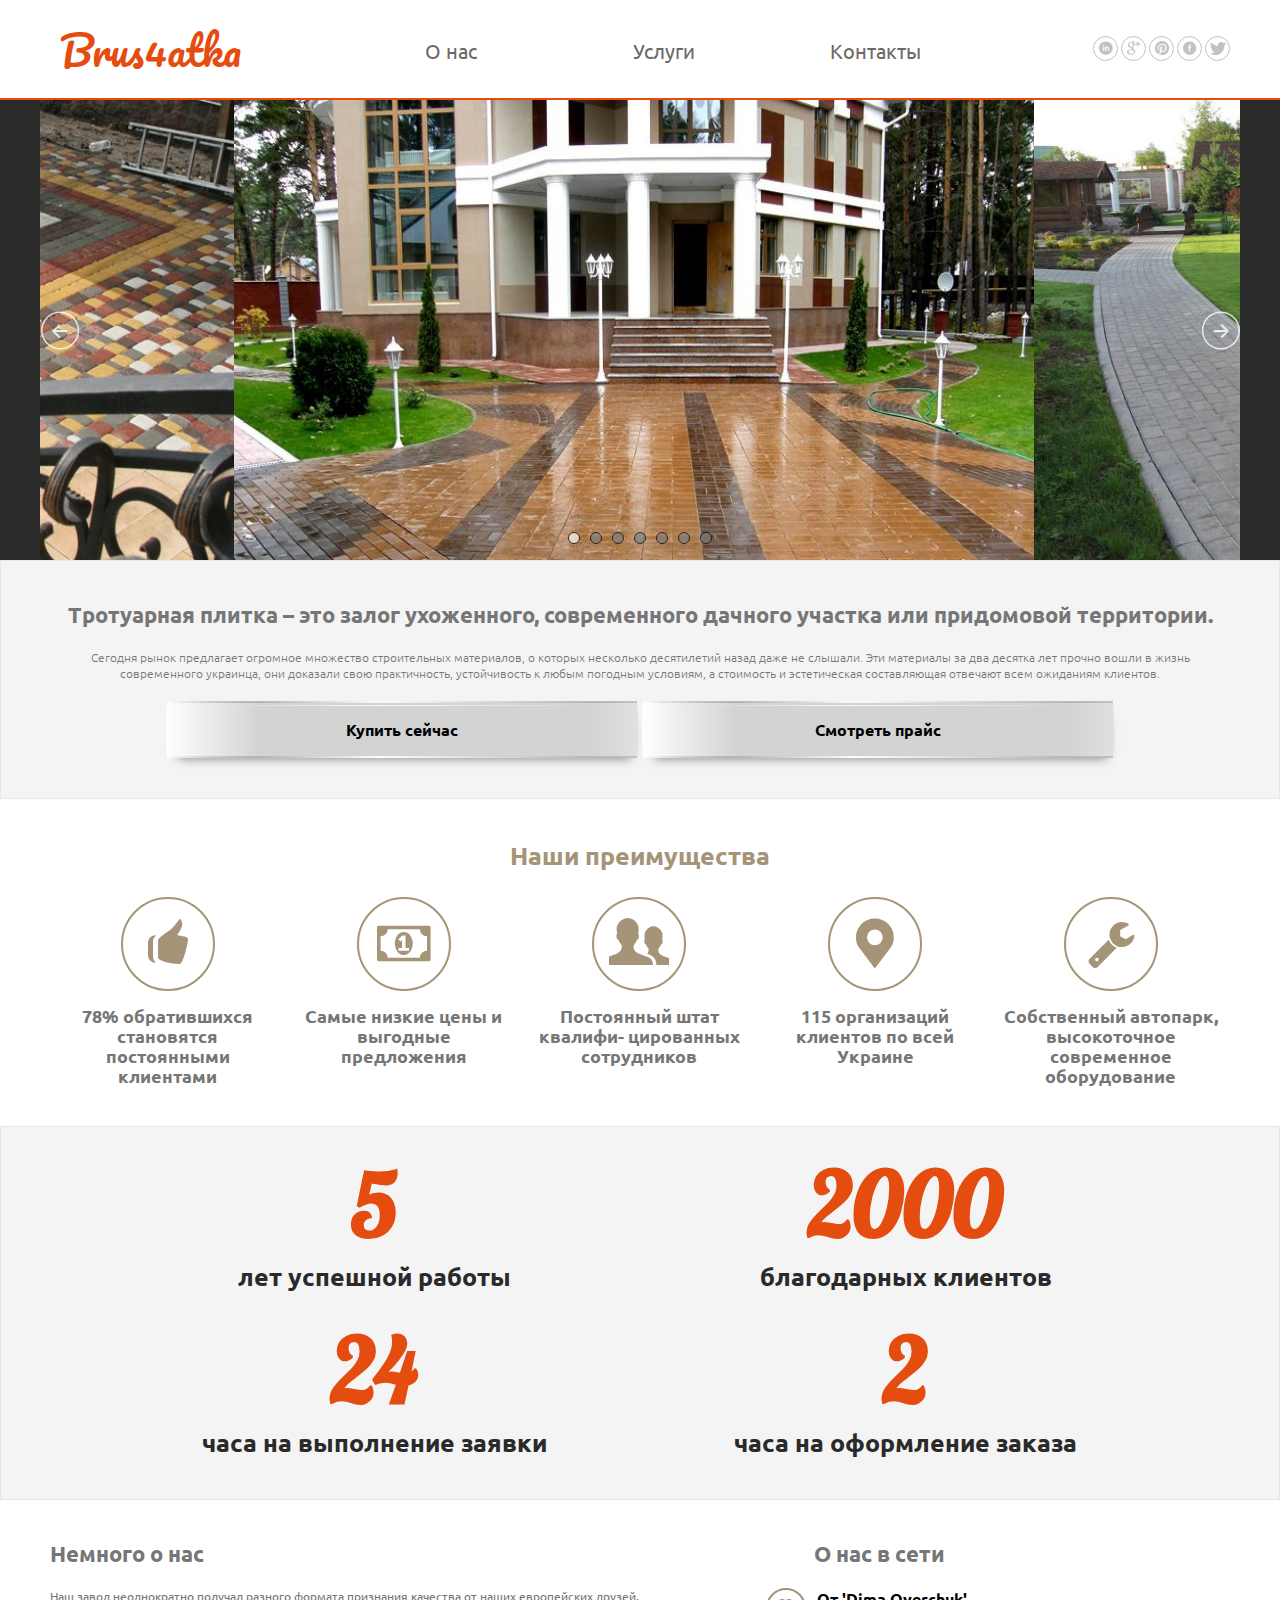
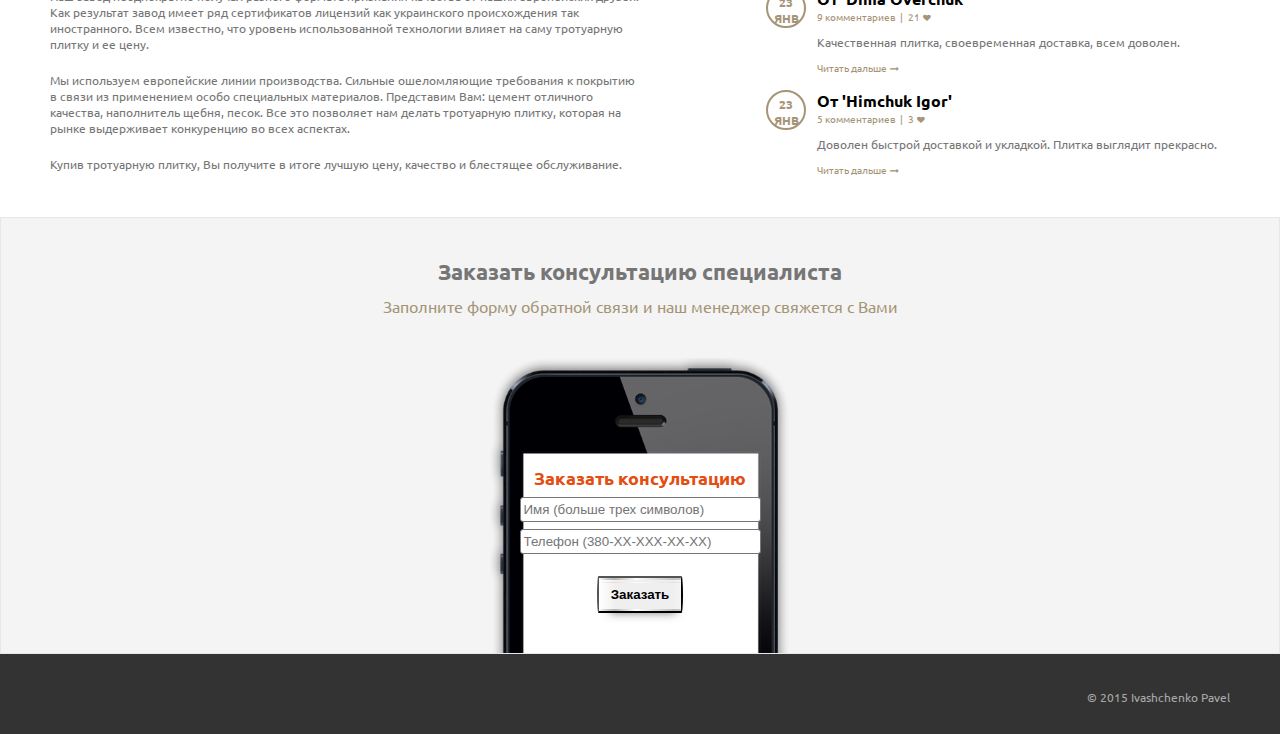
==== commit 7cc93afe: "Create index.html" ====
--- a/index.html
+++ b/index.html
@@ -58,7 +58,7 @@
 	<header>
 		<nav class="maxmin">
 			<div class="logo">
-				<a href="index.html">Plito4ka</a>
+				<a href="index.html">Brus4atka</a>
 			</div>
 			<ul class="menu">
 				<li><a href="index_about.html">О нас</a></li>
@@ -301,4 +301,4 @@
 </script>
 
 </body>
-</html>+</html>
